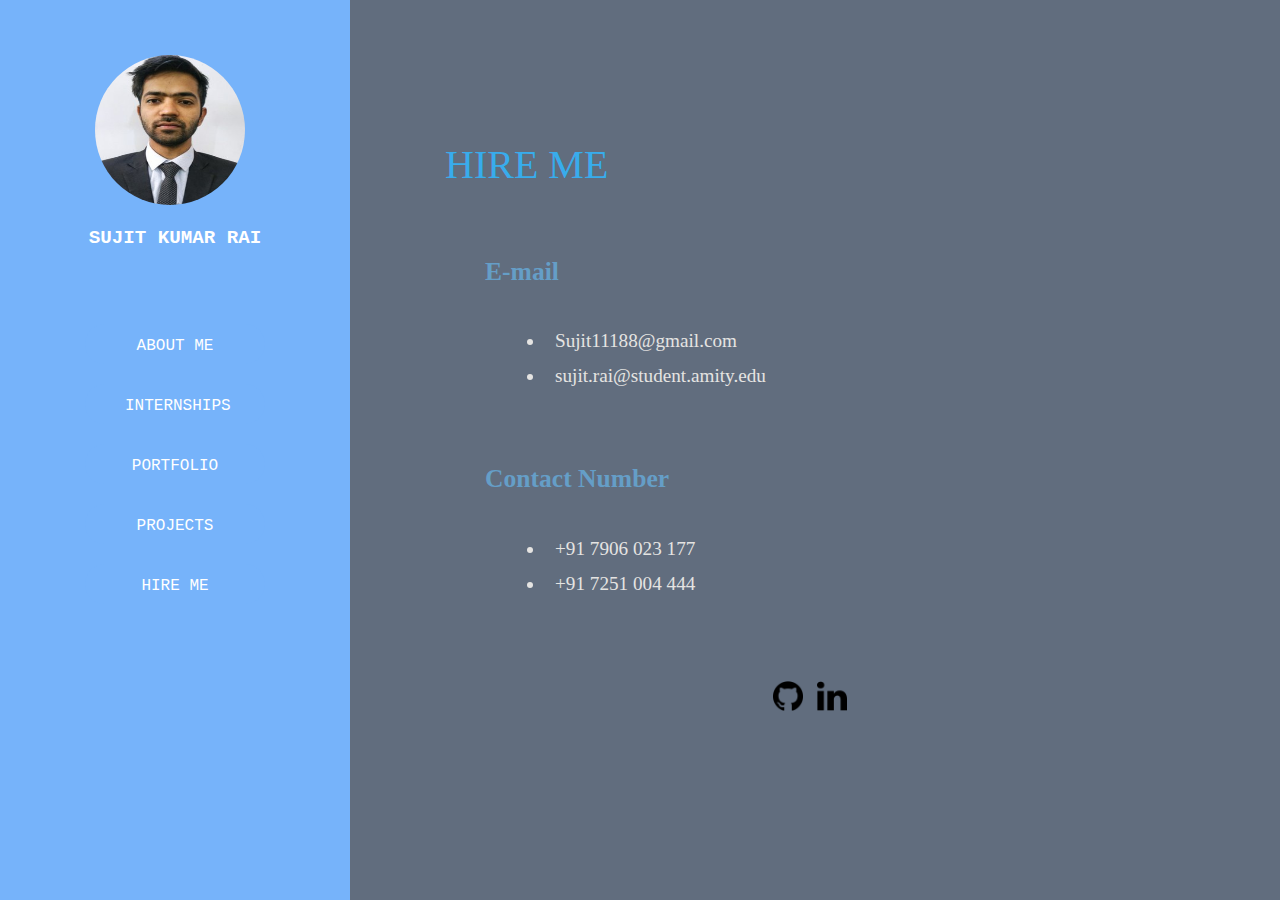
==== Hire.html @ 8e4773ef "Initia commit" ====
<!DOCTYPE html>
<html>
	<head>
		<meta http-equiv="Content-Type" content="text/html; charset=utf-8">                                      +
		<title>SUJIT KUMAR RAI</title>

		<link rel="stylesheet" href="main.css">
		

	</head>
	
	<body>		
				
		<main>
			<div class="innertube">
				<div class="heading">
					<p> HIRE ME </p>
				</div>
				<div class="content2" >
					<p class="institute"> E-mail</p>
					<ul class="lists">
						<li>Sujit11188@gmail.com</li>
						<li>sujit.rai@student.amity.edu</li>
					</ul>  	
				</div>
				<div class="content2" >
					<p class="institute">Contact Number</p>
					<ul class="lists">
						<li>+91 7906 023 177</li>
						<li>+91 7251 004 444</li>
					</ul>  	

				</div>
				<div class="socials" align="center">
					<a target="_blank" href="https://www.linkedin.com/in/sujit-kumar-rai-779595128/"><img class="logo" src="github-logo.png" alt="github"></a>
					<a target="_blank" href="https://github.com/sujit377"><img class="logo" src="linkedin-logo.png" alt="github"></a>
				</div>
			</div>
		</main>
	
		<nav id="nav">
			<div class="innertube">
			<div class="image">
				<img class="profile_pic" src="SUJIT_KUMAR_RAI.jpg" alt="Sujit Kumar Rai">
			</div>
			<div class="name" align="center">
				<p>SUJIT KUMAR RAI</p>
			</div>
			<ul class="button-group">
				<li><div class="button_cont" align="center"><a class="example_a" href="main.html" rel="nofollow noopener">About me</a></div></li>
				<li><div class="button_cont" align="center"><a class="example_a" href="Intern.html" rel="nofollow noopener">Internships</a></div></li>
				<li><div class="button_cont" align="center"><a class="example_a" href="Port.html"  rel="nofollow noopener">Portfolio</a></div></li>
				<li><div class="button_cont" align="center"><a class="example_a" href="Project.html"  rel="nofollow noopener">Projects</a></div></li>
				<li><div class="button_cont" align="center"><a class="example_a" href="Hire.html"  rel="nofollow noopener">Hire me</a></div></li>
			</ul>
			</div>
		</nav>
	
	</body>
</html>
---- main.css ----
body{
	margin: 0;
	padding: 0;
	overflow: hidden;
	height: 100%; 
	max-height: 100%; 
	font-family:Sans-serif;
	line-height: 1.5em;
}
		
#nav{
	position: absolute;
	top: 0;
	bottom: 0; 
	left: 0;
	width: 350px; /* Width of navigation frame */
	height: 100%;
	overflow: hidden; /* Disables scrollbars on the navigation frame. To enable scrollbars, change "hidden" to "scroll" */
	background: #76B3FA;
}

main{
	position: fixed;
	top: 0; 
	left: 350px; /* Set this to the width of the navigation frame */
	right: 0;
	bottom: 0;
	overflow: auto; 
	background: #616D7E;
}

.innertube{
	margin: 15px; /* Provides padding for the content */
}


nav ul {
	list-style-type: none;
	margin: 0;
	padding: 0;
}
	
nav ul a {
	color: darkgreen;
	text-decoration: none;
}
/*IE6 fix*/
* html body{
	padding: 0 0 0 230px; /* Set the last value to the width of the navigation frame */
}
	
* html main{ 
	height: 100%; 
	width: 100%; 
}
	
.example_a {
	font-family: courier;
	background: #76B3FA;
	padding: 10px 40px ;
	color: #fff;
	font-size: 1.00em;
	margin: 0 35px;
	text-transform: uppercase;
	text-decoration: none;
	border-radius: 50px;
	display: inline-block;
	border: none;
	transition: all 0.4s ease 0s;
	width:100px;
	height:20px;
}

.button_cont {
	padding: 10px ;
}
	
.example_a:hover {
	background: #434343;
	width:100px;
	height:20px;
	letter-spacing: 1px;
	-webkit-box-shadow: 0px 5px 40px -10px rgba(0,0,0,0.57);
	-moz-box-shadow: 0px 5px 40px -10px rgba(0,0,0,0.57);
	box-shadow: 5px 40px -10px rgba(0,0,0,0.57);
	transition: all 0.4s ease 0s;
}

.button-group{
	padding-top:10px 0px 40px;
}

.profile_pic{
	height:150px;
	width:150px;
	border-radius:200px;	
}

.image{
	padding:40px 80px;
}

.heading{
	padding-top :90px ;
	padding-left : 30px;
}

.heading p{
	text-indent: 50px;
	color:#38ACEC;
	font-family:Times, Times New Roman, serif;
	font-size:2.5em;
	line-height:1em;
}

.content{
	padding-top :30px ;
	padding-left : 120px;
	width:800px;
}

.content p{
	text-indent: 70px;
	color:#E5E4E2;
	font-family:Times, Times New Roman, serif;
	font-size:1.3em;
	line-height:1.5em;
	
}

.logo{
	height:30px;
	width:30px;
	padding-right:10px;
}

.socials{
	padding-top:40px;
}

.content2{
	width:800px;
	padding-top:15px;
}

.institute{
	color:#659EC7;
	font-family:Times, Times New Roman, serif;
	font-size:1.6em;
	line-height: 0.5;
	padding-left : 120px;
	font-weight:bold;
}

.course{
	color:#98AFCF;
	font-family:Times, Times New Roman, serif;
	font-size:1.4em;
	line-height: 0.5;
	padding-left : 120px;
}

.content2 ul{
	padding:20px 10px;
	color:#E5E4E2;
	font-family:Times, Times New Roman, serif;
	font-size:1.2em;
	line-height:1.5em;
	padding-left : 180px;
}

.content2 ul li{
	color:#E5E4E2;
	padding:3px 10px;
}

.content2 ul a{
	color:#E5E4E2;
	text-decoration: none;
}

.name{
	color:#fff;
	font-family: courier;
	font-size: 1.2em;
	font-weight:bold;
	position:relative; 
	top:-45px; 
}
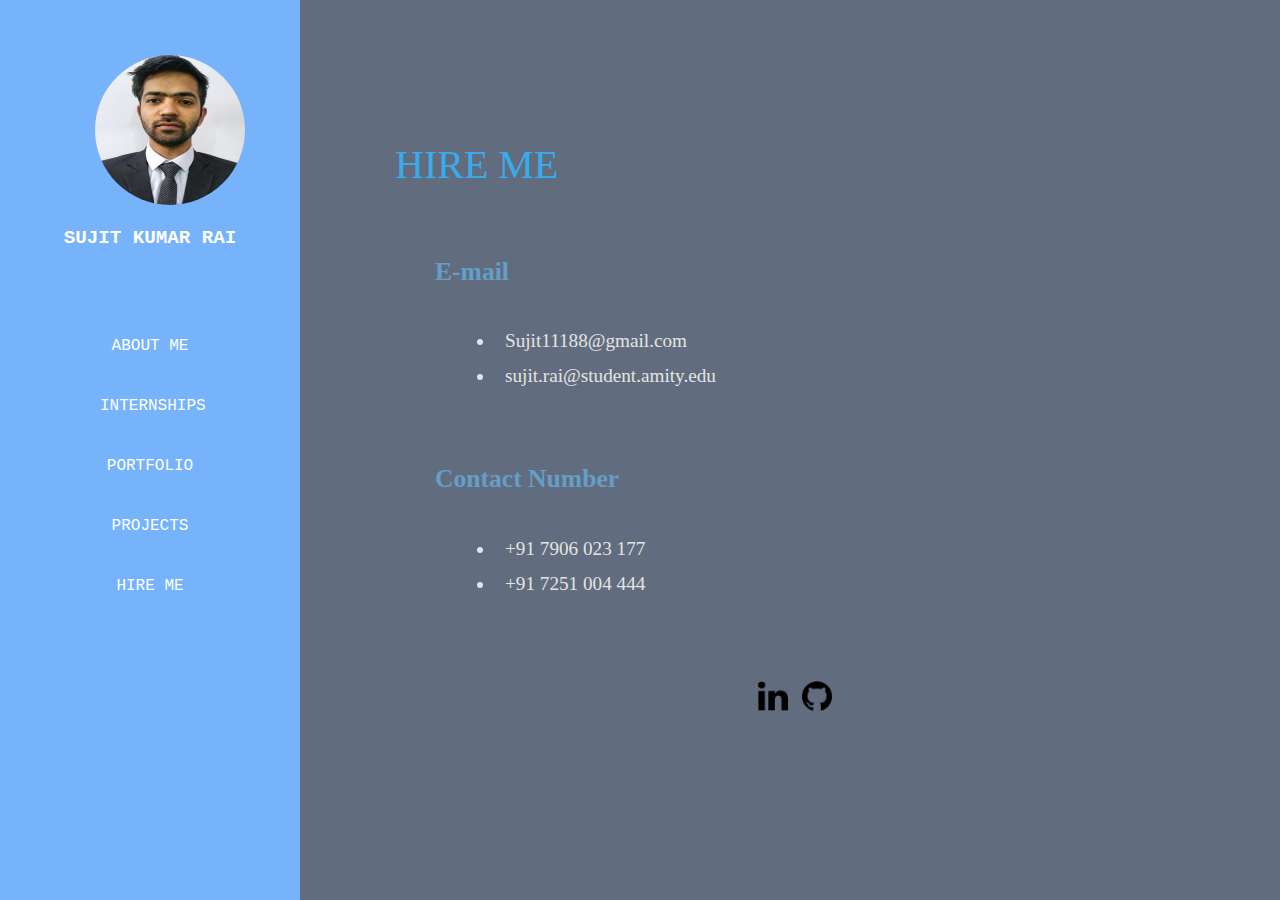
==== commit e923fd5a: "Commit" ====
--- a/Hire.html
+++ b/Hire.html
@@ -2,7 +2,8 @@
 <html>
 	<head>
 		<meta http-equiv="Content-Type" content="text/html; charset=utf-8">                                      +
-		<title>SUJIT KUMAR RAI</title>
+		<meta name=”viewport” content=”width=device-width, initial-scale=1″>
+                <title>SUJIT KUMAR RAI</title>
 
 		<link rel="stylesheet" href="main.css">
 		
@@ -32,8 +33,8 @@
 
 				</div>
 				<div class="socials" align="center">
-					<a target="_blank" href="https://www.linkedin.com/in/sujit-kumar-rai-779595128/"><img class="logo" src="github-logo.png" alt="github"></a>
-					<a target="_blank" href="https://github.com/sujit377"><img class="logo" src="linkedin-logo.png" alt="github"></a>
+					<a target="_blank" href="https://www.linkedin.com/in/sujit-kumar-rai-779595128/"><img class="logo" src="linkedin-logo.png" alt="github"></a>
+					<a target="_blank" href="https://github.com/sujit377"><img class="logo" src="github-logo.png" alt="github"></a>
 				</div>
 			</div>
 		</main>
@@ -47,7 +48,7 @@
 				<p>SUJIT KUMAR RAI</p>
 			</div>
 			<ul class="button-group">
-				<li><div class="button_cont" align="center"><a class="example_a" href="main.html" rel="nofollow noopener">About me</a></div></li>
+				<li><div class="button_cont" align="center"><a class="example_a" href="index.html" rel="nofollow noopener">About me</a></div></li>
 				<li><div class="button_cont" align="center"><a class="example_a" href="Intern.html" rel="nofollow noopener">Internships</a></div></li>
 				<li><div class="button_cont" align="center"><a class="example_a" href="Port.html"  rel="nofollow noopener">Portfolio</a></div></li>
 				<li><div class="button_cont" align="center"><a class="example_a" href="Project.html"  rel="nofollow noopener">Projects</a></div></li>
@@ -57,4 +58,4 @@
 		</nav>
 	
 	</body>
-</html>+</html>
--- a/main.css
+++ b/main.css
@@ -4,6 +4,8 @@
 	overflow: hidden;
 	height: 100%; 
 	max-height: 100%; 
+        width : 100%;
+        min-width : 100%;
 	font-family:Sans-serif;
 	line-height: 1.5em;
 }
@@ -13,19 +15,20 @@
 	top: 0;
 	bottom: 0; 
 	left: 0;
-	width: 350px; /* Width of navigation frame */
+	width: 300px; /* Width of navigation frame */
 	height: 100%;
 	overflow: hidden; /* Disables scrollbars on the navigation frame. To enable scrollbars, change "hidden" to "scroll" */
 	background: #76B3FA;
 }
 
 main{
-	position: fixed;
+	position: absolute;
 	top: 0; 
-	left: 350px; /* Set this to the width of the navigation frame */
+	left: 300px; /* Set this to the width of the navigation frame */
 	right: 0;
 	bottom: 0;
-	overflow: auto; 
+        Width:1000px;
+	overflow:auto; 
 	background: #616D7E;
 }
 
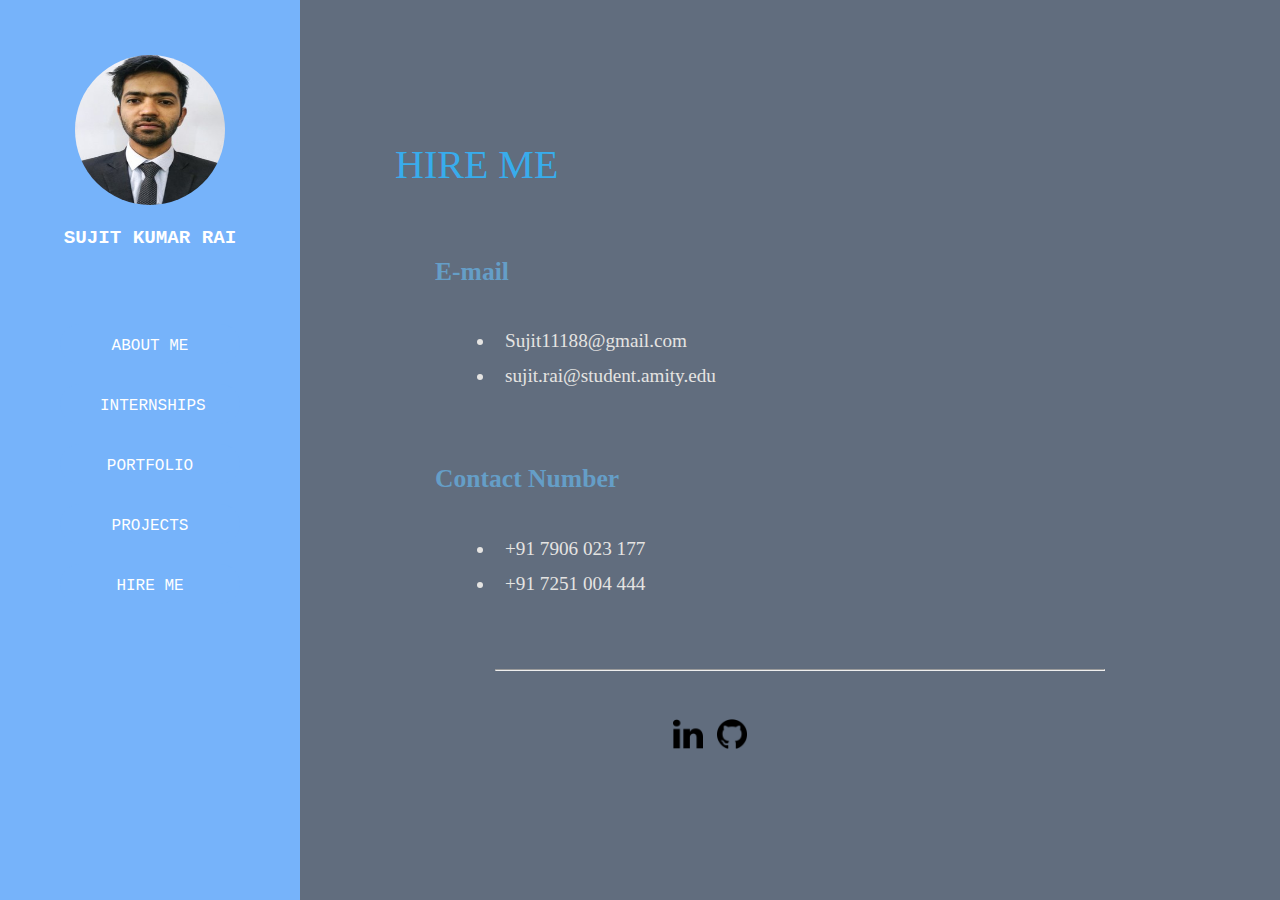
==== commit 5c33fe25: "commit" ====
--- a/Hire.html
+++ b/Hire.html
@@ -29,12 +29,15 @@
 					<ul class="lists">
 						<li>+91 7906 023 177</li>
 						<li>+91 7251 004 444</li>
+						<br>
+						<br>
+					<hr>
 					</ul>  	
 
-				</div>
 				<div class="socials" align="center">
 					<a target="_blank" href="https://www.linkedin.com/in/sujit-kumar-rai-779595128/"><img class="logo" src="linkedin-logo.png" alt="github"></a>
 					<a target="_blank" href="https://github.com/sujit377"><img class="logo" src="github-logo.png" alt="github"></a>
+				</div>
 				</div>
 			</div>
 		</main>
--- a/main.css
+++ b/main.css
@@ -4,8 +4,8 @@
 	overflow: hidden;
 	height: 100%; 
 	max-height: 100%; 
-        width : 100%;
-        min-width : 100%;
+    width : 100%;
+    min-width : 100%;
 	font-family:Sans-serif;
 	line-height: 1.5em;
 }
@@ -27,7 +27,7 @@
 	left: 300px; /* Set this to the width of the navigation frame */
 	right: 0;
 	bottom: 0;
-        Width:1000px;
+        Width:100%;
 	overflow:auto; 
 	background: #616D7E;
 }
@@ -100,7 +100,7 @@
 }
 
 .image{
-	padding:40px 80px;
+	padding:40px 60px;
 }
 
 .heading{
@@ -138,12 +138,15 @@
 }
 
 .socials{
-	padding-top:40px;
+	padding-top:0px;
 }
 
 .content2{
 	width:800px;
 	padding-top:15px;
+}
+.content2 .socials{
+	padding-left:0px;
 }
 
 .institute{
@@ -161,6 +164,7 @@
 	font-size:1.4em;
 	line-height: 0.5;
 	padding-left : 120px;
+	display: inline;
 }
 
 .content2 ul{
